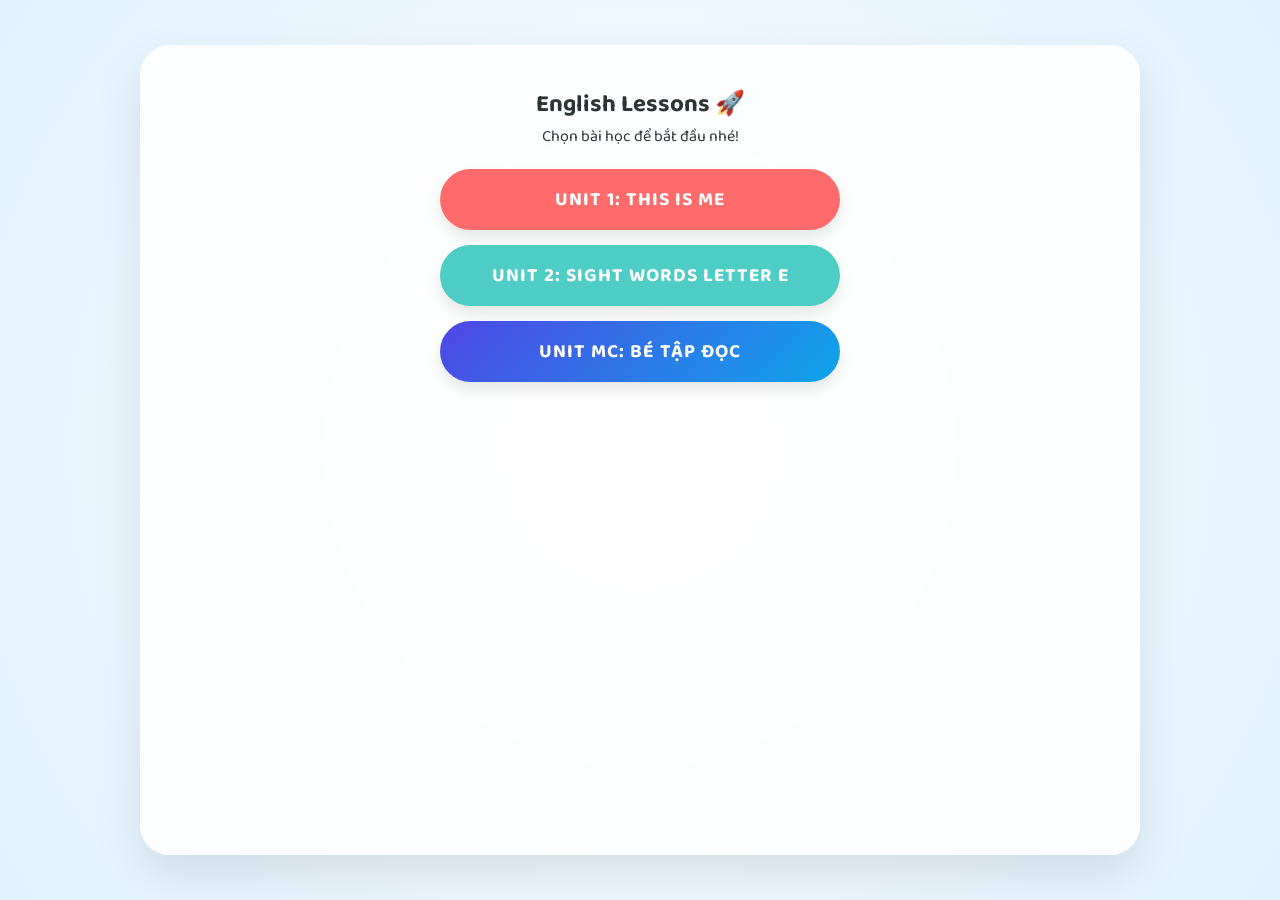
==== 04.English_lesson/index.html @ 68f5c8e9 "feat: initialize repository with 04.English_lesson application" ====
<!DOCTYPE html>
<html lang="en">
<head>
    <meta charset="UTF-8">
    <meta name="viewport" content="width=device-width, initial-scale=1.0">
    <title>English Lesson: This Is Me!</title>
    <!-- Kid friendly font -->
    <link href="https://fonts.googleapis.com/css2?family=Baloo+2:wght@400;600;800&display=swap" rel="stylesheet">
    <link rel="stylesheet" href="https://cdnjs.cloudflare.com/ajax/libs/font-awesome/6.4.0/css/all.min.css">
    <script src="https://cdn.tailwindcss.com"></script>
    <script>
        tailwind = {
            config: {
                corePlugins: {
                    preflight: false,
                }
            }
        }
    </script>
    <link rel="stylesheet" href="style.css">
    <script src="data.js"></script>
    <script src="pet-data.js"></script>
</head>
<body>
    <div id="app-container">
        
        <!-- PET SELECT VIEW (First time only) -->
        <section id="pet-select-view" class="view">
            <h1 class="bounce-in">Chọn Bạn Đồng Hành! 🐾</h1>
            <p>Hãy chọn một linh vật để cùng học nhé!</p>
            <div class="pet-select-grid">
                <div class="pet-select-card" onclick="app.previewPet('cat')">
                    <img src="assets/pets/cat_baby_idle.png" alt="Mèo" class="pet-select-img">
                    <h3>🐱 Mèo Mimi</h3>
                    <p>Dễ thương, hay nũng nịu</p>
                </div>
                <div class="pet-select-card" onclick="app.previewPet('dog')">
                    <img src="assets/pets/dog_baby_idle.png" alt="Cún" class="pet-select-img">
                    <h3>🐶 Cún Bobo</h3>
                    <p>Năng động, vui vẻ</p>
                </div>
                <div class="pet-select-card" onclick="app.previewPet('bunny')">
                    <img src="assets/pets/bunny_baby_idle.png" alt="Thỏ" class="pet-select-img">
                    <h3>🐰 Thỏ Bunny</h3>
                    <p>Thông minh, nhanh nhẹn</p>
                </div>
            </div>
            <!-- Name input (shown after selection) -->
            <div id="pet-name-form" class="pet-name-form hidden">
                <p>Đặt tên cho bé nào! 💕</p>
                <input type="text" id="pet-name-input" placeholder="Nhập tên..." maxlength="12" class="pet-name-input">
                <button class="btn primary" onclick="app.confirmPetAdoption()">Nhận Nuôi! 🎉</button>
            </div>
        </section>

        <!-- HOME VIEW (Unit Selection) -->
        <section id="home-view" class="view">
            <!-- Pet Status Bar -->
            <div id="pet-status-bar" class="pet-status-bar hidden" onclick="app.showView('pet-room-view')">
                <img id="home-pet-avatar" src="" alt="Pet" class="pet-avatar-small">
                <div class="pet-status-info">
                    <span id="home-pet-name" class="pet-name-label">Mimi</span>
                    <div class="xp-bar-mini">
                        <div id="home-xp-fill" class="xp-bar-fill" style="width: 0%"></div>
                    </div>
                </div>
                <span id="home-xp-text" class="xp-text">0 XP</span>
            </div>

            <h1 class="bounce-in">English Lessons 🚀</h1>
            <p>Chọn bài học để bắt đầu nhé!</p>
            <div class="unit-list">
                <button class="btn primary" onclick="app.selectUnit('unit1')">Unit 1: This is me</button>
                <button class="btn secondary" onclick="app.selectUnit('unit2')">Unit 2: Sight words letter E</button>
                <button class="btn accent" onclick="app.selectUnit('unit_mc')" style="background: linear-gradient(135deg, #4f46e5 0%, #0ea5e9 100%); color: white;">Unit MC: Bé Tập Đọc</button>
            </div>
        </section>

        <!-- PET ROOM VIEW -->
        <section id="pet-room-view" class="view">
            <button class="btn back-btn" onclick="app.showView('home-view')">⬅️ Về Trang Chủ</button>
            <h2>Phòng của <span id="pet-room-name">Mimi</span> 🏠</h2>
            
            <div class="pet-room-container">
                <!-- Pet Display Area -->
                <div class="pet-display-area">
                    <div id="pet-stage-label" class="pet-stage-label">🐣 Sơ sinh</div>
                    <div class="pet-image-wrapper">
                        <img id="pet-room-image" src="" alt="Pet" class="pet-room-img pet-anim-idle">
                        <div id="pet-particles" class="pet-particles"></div>
                    </div>
                    <div id="pet-mood-label" class="pet-mood-label">😊 Vui vẻ</div>
                </div>

                <!-- XP Bar -->
                <div class="pet-xp-section">
                    <div class="xp-bar-large">
                        <div id="pet-xp-fill" class="xp-bar-fill" style="width: 50%"></div>
                    </div>
                    <div class="xp-info-row">
                        <span id="pet-level-text">Level 2</span>
                        <span id="pet-xp-text">💰 0 XP</span>
                    </div>
                </div>

                <!-- Care Buttons -->
                <div class="care-buttons">
                    <button class="care-btn" onclick="app.doPetCare('feed')">
                        <span class="care-icon">🍎</span>
                        <span class="care-label">Cho ăn</span>
                        <span class="care-cost">-5 XP</span>
                    </button>
                    <button class="care-btn" onclick="app.doPetCare('bath')">
                        <span class="care-icon">🛁</span>
                        <span class="care-label">Tắm rửa</span>
                        <span class="care-cost">Miễn phí</span>
                    </button>
                    <button class="care-btn" onclick="app.doPetCare('brush')">
                        <span class="care-icon">🪥</span>
                        <span class="care-label">Đánh răng</span>
                        <span class="care-cost">Miễn phí</span>
                    </button>
                    <button class="care-btn" onclick="app.doPetCare('play')">
                        <span class="care-icon">🎾</span>
                        <span class="care-label">Chơi</span>
                        <span class="care-cost">Miễn phí</span>
                    </button>
                    <button class="care-btn" onclick="app.doPetCare('sleep')">
                        <span class="care-icon">😴</span>
                        <span class="care-label">Ru ngủ</span>
                        <span class="care-cost">Miễn phí</span>
                    </button>
                    <button class="care-btn" onclick="app.showView('pet-shop-view')">
                        <span class="care-icon">🛍️</span>
                        <span class="care-label">Shop</span>
                        <span class="care-cost">Mua đồ</span>
                    </button>
                </div>

                <!-- Pet switcher (if 2 pets) -->
                <div id="pet-switcher" class="pet-switcher hidden">
                    <button class="btn secondary" onclick="app.switchActivePet(0)" id="switch-pet-0">Pet 1</button>
                    <button class="btn secondary" onclick="app.switchActivePet(1)" id="switch-pet-1">Pet 2</button>
                </div>
                <div id="adopt-second-btn" class="hidden" style="margin-top:10px;">
                    <button class="btn accent" onclick="app.showView('pet-select-view')">🐾 Nhận thêm bạn mới!</button>
                </div>
            </div>
        </section>

        <!-- PET SHOP VIEW -->
        <section id="pet-shop-view" class="view">
            <button class="btn back-btn" onclick="app.showView('pet-room-view')">⬅️ Quay Lại</button>
            <h2>🛍️ Cửa Hàng Phụ Kiện</h2>
            <p id="shop-xp-display">💰 XP hiện có: <strong>0</strong></p>
            <div id="shop-items-grid" class="shop-grid">
                <!-- Generated by JS -->
            </div>
        </section>

        <!-- MENU VIEW (Game Selection) -->
        <section id="menu-view" class="view">
            <button class="btn back-btn" onclick="app.showView('home-view')">⬅️ Chọn bài khác</button>
            <h1 class="bounce-in" id="menu-title">Unit 1: This is me</h1>
            <p>Chọn phần học nha bé!</p>
            <div class="menu-buttons">
                <button class="btn primary btn-bounce" onclick="app.showView('video-view')">
                    <span class="icon">📺</span> Xem Video
                </button>
                <button class="btn secondary btn-bounce" onclick="app.showView('game1-view', 'emoji')">
                    <span class="icon">🎮</span> Lật Hình Giống Nhau
                </button>
                <button class="btn secondary btn-bounce" onclick="app.showView('game1-view', 'word')">
                    <span class="icon">🔠</span> Lật Chữ Giống Nhau
                </button>
                <button class="btn accent btn-bounce" onclick="app.showView('game2-view')">
                    <span class="icon">👂</span> Nghe & Chọn
                </button>
                <button class="btn primary btn-bounce" onclick="app.showView('game3-view')" style="background: linear-gradient(135deg, #a18cd1 0%, #fbc2eb 100%);">
                    <span class="icon">📖</span> Tập Đọc
                </button>
                <button class="btn accent btn-bounce" onclick="app.showView('game4-view')" style="background: linear-gradient(135deg, #11998e 0%, #38ef7d 100%);">
                    <span class="icon">✍️</span> Bé Tập Điền Từ
                </button>
            </div>
        </section>

        <!-- VIDEO VIEW -->
        <section id="video-view" class="view">
            <button class="btn back-btn" onclick="app.goBack()">⬅️ Quay Lại</button>
            <h2>Học Từ Vựng</h2>
            <div class="video-layout">
                <div class="video-left">
                    <div class="video-container">
                        <video id="lesson-video" controls playsinline webkit-playsinline>
                            <source src="REF/3663094155105559082.mp4" type="video/mp4">
                            Trình duyệt của bạn không hỗ trợ video.
                        </video>
                        <div id="video-caption" class="video-caption">Hãy bấm Play để xem video!</div>
                    </div>
                    <div class="video-controls-wrap">
                        <label for="video-speed">Tốc độ:</label>
                        <select id="video-speed" onchange="app.changeVideoSpeed(this.value)">
                            <option value="0.5">0.5x (Rất chậm)</option>
                            <option value="0.75">0.75x (Chậm)</option>
                            <option value="1" selected>1.0x (Bình thường)</option>
                            <option value="1.25">1.25x (Nhanh)</option>
                            <option value="1.5">1.5x (Rất nhanh)</option>
                        </select>
                    </div>
                </div>
                <div class="transcript-container" id="interactive-transcript">
                    <!-- Transcript generated by JS -->
                </div>
            </div>
        </section>

        <!-- GAME 1: MEMORY -->
        <section id="game1-view" class="view">
            <button class="btn back-btn" onclick="app.goBack()">⬅️ Quay Lại</button>
            <h2 id="memory-title">Lật Hình Giống Nhau</h2>
            <div class="score-board">Điểm: <span id="memory-score">0</span></div>
            <div id="memory-board" class="memory-board">
                <!-- Cards will be generated here -->
            </div>
            <button id="restart-memory-btn" class="btn primary hidden" onclick="app.startMemoryGame(app.currentMemoryMode)">Chơi Lại!</button>
        </section>

        <!-- GAME 2: LISTEN & CHOOSE -->
        <section id="game2-view" class="view">
            <button class="btn back-btn" onclick="app.goBack()">⬅️ Quay Lại</button>
            <h2>Nghe & Chọn Đúng</h2>
            <div class="score-board">Câu đúng: <span id="listen-score">0</span> / 6</div>
            
            <div class="listen-container">
                <button id="play-sound-btn" class="btn huge btn-bounce" onclick="app.playCurrentWord()">
                    🔊 Nghe
                </button>
                <p class="hint">Click loa để nghe và chọn từ bên dưới</p>
                <div id="options-board" class="options-board">
                    <!-- Options will be generated here -->
                </div>
                <button id="confirm-listen-btn" class="btn primary hidden" onclick="app.confirmListenAnswer()" style="margin-top: 15px;">Xác nhận</button>
            </div>
            <button id="restart-listen-btn" class="btn primary hidden" onclick="app.startListenGame()">Chơi Lại!</button>
        </section>

        <!-- GAME 3: READ ALONG -->
        <section id="game3-view" class="view">
            <button class="btn back-btn" onclick="app.goBack()">⬅️ Quay Lại</button>
            <h2>Cùng Tập Đọc Nhé!</h2>
            
            <div class="read-along-container">
                <div class="speed-controls">
                    <label><input type="radio" name="speed" value="0.5"> 🐢 Chậm</label>
                    <label><input type="radio" name="speed" value="0.8" checked> 🚶 Thường</label>
                    <label><input type="radio" name="speed" value="1.2"> 🐇 Nhanh</label>
                </div>
                
                <div id="read-card" class="read-card">
                    <!-- Text and image will be injected here -->
                </div>
                <div class="read-controls">
                    <button class="btn secondary" onclick="app.prevReadSentence()">⬅️ Câu Trước</button>
                    <button class="btn accent huge-read-btn btn-bounce" onclick="app.playReadSentence()">🔊 Nghe</button>
                    <button class="btn secondary" onclick="app.nextReadSentence()">Câu Tiếp ➡️</button>
                </div>
                <p class="read-progress" id="read-progress">1 / 5</p>
            </div>
        </section>

        <!-- GAME 4: FILL IN THE BLANKS -->
        <section id="game4-view" class="view">
            <button class="btn back-btn" onclick="app.goBack()">⬅️ Quay Lại</button>
            <h2>Bé Tập Điền Từ</h2>
            <div class="score-board">Câu đúng: <span id="fill-score">0</span> / <span id="fill-total">0</span></div>
            
            <div class="fill-container">
                <div id="fill-question-card" class="fill-question-card">
                    <!-- Sentence or word with blank will be injected here -->
                </div>
                <div id="fill-options-board" class="fill-options-board">
                    <!-- Option buttons will be injected here -->
                </div>
                <button id="confirm-fill-btn" class="btn primary hidden" onclick="app.confirmFillAnswer()" style="margin-top: 20px;">Xác nhận</button>
            </div>
            <button id="restart-fill-btn" class="btn primary hidden" onclick="app.startFillGame()">Chơi Lại!</button>
        </section>

        <!-- UNIT MC: BÉ TẬP ĐỌC -->
        <section id="unit-mc-view" class="view pb-12" style="background-color: #fffbeb;">
            <!-- Header -->
            <header class="bg-gradient-to-r from-indigo-600 to-sky-500 text-white shadow-md py-4 px-6 mb-6 rounded-2xl w-full flex justify-between items-center box-border">
                <div class="flex items-center gap-3">
                    <button onclick="app.showView('home-view')" class="text-white hover:text-amber-200 transition font-bold mr-2 text-xl bg-transparent border-0 cursor-pointer">⬅️ Về</button>
                    <div class="bg-white/20 p-2 rounded-2xl text-2xl shadow-inner hidden md:block">
                        🎨
                    </div>
                    <div class="text-left">
                        <h1 class="text-lg md:text-xl font-bold leading-tight m-0 text-white">Bé Tập Đọc Qua Hình Ảnh</h1>
                        <p class="text-[10px] text-sky-100 m-0">Hình ảnh minh họa • Dễ nhớ • Phát âm chuẩn</p>
                    </div>
                </div>

                <!-- Badge chế độ -->
                <div class="bg-white/10 backdrop-blur-md px-3 py-1.5 rounded-xl text-xs font-semibold text-white flex items-center gap-1.5 border border-white/20">
                    <i class="fa-solid fa-shapes text-amber-300"></i>
                    <span>Thẻ Từ Vựng</span>
                </div>
            </header>

            <!-- Container chính -->
            <div class="w-full max-w-3xl mx-auto px-4 text-left box-border">

                <!-- Mode Selector Tabs -->
                <div class="flex gap-3 mb-6 justify-center flex-wrap">
                    <button id="mc-btn-read" class="px-5 py-2.5 rounded-xl font-bold text-sm bg-indigo-600 text-white border-0 shadow-md cursor-pointer transition active:scale-95" onclick="app.switchMCMode('read')" style="background: linear-gradient(135deg, #4f46e5 0%, #0ea5e9 100%);">
                        📖 Tập Đọc Cụm Từ
                    </button>
                    <button id="mc-btn-read-sentence" class="px-5 py-2.5 rounded-xl font-bold text-sm bg-white text-slate-700 border border-slate-200 shadow-sm cursor-pointer transition hover:bg-slate-50 active:scale-95" onclick="app.switchMCMode('read_sentence')">
                        💬 Tập Đọc Cả Câu
                    </button>
                    <button id="mc-btn-listen" class="px-5 py-2.5 rounded-xl font-bold text-sm bg-white text-slate-700 border border-slate-200 shadow-sm cursor-pointer transition hover:bg-slate-50 active:scale-95" onclick="app.switchMCMode('listen')">
                        👂 Bé Tập Nghe
                    </button>
                    <button id="mc-btn-memory" class="px-5 py-2.5 rounded-xl font-bold text-sm bg-white text-slate-700 border border-slate-200 shadow-sm cursor-pointer transition hover:bg-slate-50 active:scale-95 animate-bounce" onclick="app.showView('game1-view', 'word')">
                        🔤 Lật Chữ Tìm Cặp
                    </button>
                </div>

                <!-- PANEL 1: BÉ TẬP ĐỌC -->
                <div id="mc-read-panel" class="w-full">
                    <!-- Bảng cài đặt Tốc độ & Giọng đọc -->
                    <div class="bg-white rounded-2xl shadow-sm border border-amber-200/80 p-4 mb-6">
                        <div class="grid grid-cols-1 md:grid-cols-2 gap-4 items-center">
                            
                            <!-- Thanh trượt tốc độ -->
                            <div>
                                <div class="flex justify-between items-center mb-1">
                                    <label for="mcSpeedRange" class="text-xs font-bold text-slate-600 flex items-center gap-1.5">
                                        <i class="fa-solid fa-gauge-simple-high text-sky-500"></i> Tốc độ đọc cho bé:
                                    </label>
                                    <span id="mcSpeedValue" class="text-xs font-bold text-sky-600 bg-sky-50 px-2 py-0.5 rounded-md">0.7x (Chậm)</span>
                                </div>
                                <input type="range" id="mcSpeedRange" min="0.4" max="1.2" step="0.1" value="0.7" oninput="app.updateMCSpeed(this.value)" class="w-full accent-sky-500 cursor-pointer">
                            </div>

                            <!-- Công tắc Tự Động Chuyển Cụm -->
                            <div class="flex items-center justify-between bg-slate-50 p-2.5 rounded-xl border border-slate-200">
                                <div class="flex items-center gap-2">
                                    <i class="fa-solid fa-forward-step text-indigo-500"></i>
                                    <span class="text-xs font-bold text-slate-700">Tự chuyển bài tiếp</span>
                                </div>
                                <label class="relative inline-flex items-center cursor-pointer">
                                    <input type="checkbox" id="mcAutoAdvanceToggle" class="sr-only peer" checked>
                                    <div class="w-9 h-5 bg-slate-300 peer-focus:outline-none rounded-full peer peer-checked:after:translate-x-full peer-checked:after:border-white after:content-[''] after:absolute after:top-[2px] after:left-[2px] after:bg-white after:border-slate-300 after:border after:rounded-full after:h-4 after:w-4 after:transition-all peer-checked:bg-indigo-600"></div>
                                </label>
                            </div>

                        </div>

                        <!-- Chọn giọng đọc & Tắt/Mở nghĩa tiếng Việt -->
                        <div class="mt-3 pt-3 border-t border-slate-100 flex flex-wrap justify-between items-center gap-3">
                            <div class="flex items-center gap-2 flex-1 min-w-[200px]">
                                <label for="mcVoiceSelect" class="text-xs font-bold text-slate-500 whitespace-nowrap">
                                    <i class="fa-solid fa-circle-user text-sky-500 mr-1"></i>Giọng đọc:
                                </label>
                                <select id="mcVoiceSelect" class="w-full bg-slate-50 border border-slate-200 text-slate-700 text-xs rounded-lg p-1.5 focus:ring-2 focus:ring-sky-500 focus:outline-none">
                                    <option value="">Đang tải giọng đọc...</option>
                                </select>
                            </div>

                            <!-- Toggle hiển thị tiếng Việt -->
                            <button onclick="app.toggleMCVietnameseSub()" id="mcSubToggleBtn" class="text-xs bg-slate-100 hover:bg-slate-200 text-slate-700 font-semibold px-3 py-1.5 rounded-lg border border-slate-200 transition flex items-center gap-1.5 cursor-pointer">
                                <i class="fa-solid fa-language text-indigo-500"></i>
                                <span id="mcSubToggleText">Ẩn tiếng Việt</span>
                            </button>
                        </div>
                    </div>

                    <!-- KHUNG TẬP ĐỌC HÌNH ẢNH CHÍNH -->
                    <div id="mcMainCard" class="bg-white rounded-3xl shadow-md border-2 border-slate-100 p-6 md:p-8 text-center relative overflow-hidden transition-all duration-300 box-border">
                        
                        <!-- Thanh tiến trình -->
                        <div class="w-full bg-slate-100 h-2.5 rounded-full mb-6 overflow-hidden">
                            <div id="mcProgressBar" class="bg-gradient-to-r from-sky-400 to-indigo-600 h-full transition-all duration-300" style="width: 0%;"></div>
                        </div>

                        <!-- Thẻ thông tin câu / cụm -->
                        <div class="flex justify-between items-center mb-4">
                            <span id="mcStepBadge" class="px-3.5 py-1 rounded-full text-xs font-bold bg-sky-100 text-sky-700 flex items-center gap-1.5">
                                <!-- Render badge -->
                            </span>
                            <span class="text-xs font-bold text-slate-400">
                                Bước <span id="mcCurrentStepNum" class="text-sky-600 text-sm">1</span>/<span id="mcTotalStepsNum">15</span>
                            </span>
                        </div>

                        <!-- Tiêu đề hướng dẫn -->
                        <div id="mcStepInstruction" class="text-xs font-bold text-slate-400 mb-3 uppercase tracking-wider">
                            <!-- Lời khuyên đọc -->
                        </div>

                        <!-- KHUNG THẺ TỪ VỰNG KÈM HÌNH ẢNH -->
                        <div id="mcTextDisplay" class="flex flex-wrap items-center justify-center gap-2.5 py-4 min-h-[180px]">
                            <!-- Các thẻ hình ảnh từ vựng sẽ render ở đây -->
                        </div>

                        <!-- Nút phát âm chính -->
                        <div class="mt-6 flex justify-center gap-3">
                            <button id="mcPlayBtn" onclick="app.playMCCurrentStep()" class="bg-gradient-to-r from-sky-500 to-indigo-600 hover:from-sky-600 hover:to-indigo-700 active:scale-95 text-white font-bold text-lg px-8 py-3.5 rounded-2xl shadow-lg shadow-sky-500/30 transition flex items-center gap-3 border-0 cursor-pointer">
                                <i class="fa-solid fa-volume-high text-xl"></i>
                                <span id="mcPlayBtnText">Nghe đọc cụm này</span>
                            </button>

                            <button id="mcStopBtn" onclick="app.stopMCSpeech()" class="hidden bg-slate-200 hover:bg-slate-300 text-slate-700 font-bold px-4 py-3.5 rounded-2xl transition border-0 cursor-pointer">
                                <i class="fa-solid fa-square"></i>
                            </button>
                        </div>

                    </div>

                    <!-- Nút điều hướng Qua / Lại -->
                    <div class="mt-5 flex items-center justify-between gap-3">
                        <button id="mcPrevBtn" onclick="app.changeMCStep(-1)" class="flex-1 bg-white hover:bg-slate-50 text-slate-700 font-bold py-3.5 px-4 rounded-2xl border border-slate-200 shadow-sm transition flex items-center justify-center gap-2 disabled:opacity-40 disabled:cursor-not-allowed cursor-pointer">
                            <i class="fa-solid fa-arrow-left"></i>
                            <span>Cụm trước</span>
                        </button>

                        <button id="mcNextBtn" onclick="app.changeMCStep(1)" class="flex-1 bg-emerald-500 hover:bg-emerald-600 text-white font-bold py-3.5 px-4 rounded-2xl shadow-md transition flex items-center justify-center gap-2 border-0 cursor-pointer">
                            <span>Cụm tiếp</span>
                            <i class="fa-solid fa-arrow-right"></i>
                        </button>
                    </div>
                </div>

                <!-- PANEL 2: BÉ TẬP NGHE FULL BÀI -->
                <div id="mc-listen-panel" class="hidden w-full">
                    <!-- Bảng cài đặt Tốc độ & Giọng đọc -->
                    <div class="bg-white rounded-2xl shadow-sm border border-amber-200/80 p-4 mb-6">
                        <div class="grid grid-cols-1 md:grid-cols-2 gap-4 items-center">
                            
                            <!-- Thanh trượt tốc độ -->
                            <div>
                                <label for="mcListenSpeedRange" class="block text-xs font-bold text-slate-400 mb-2 uppercase tracking-wider">Tốc độ nghe:</label>
                                <div class="flex items-center gap-3">
                                    <input type="range" id="mcListenSpeedRange" min="0.5" max="1.5" step="0.1" value="0.8" class="flex-1 h-2 bg-slate-100 rounded-lg appearance-none cursor-pointer accent-amber-500" oninput="app.updateMCListenSpeed(this.value)">
                                    <span id="mcListenSpeedValue" class="text-sm font-bold text-amber-600 min-w-[70px] text-right">0.8x (Chậm)</span>
                                </div>
                            </div>
                            
                            <!-- Chọn giọng đọc -->
                            <div>
                                <label for="mcListenVoiceSelect" class="block text-xs font-bold text-slate-400 mb-2 uppercase tracking-wider">Giọng đọc:</label>
                                <select id="mcListenVoiceSelect" class="w-full bg-slate-50 border border-slate-200 rounded-xl px-3 py-2 text-sm font-semibold text-slate-700 focus:outline-none focus:border-amber-500 transition cursor-pointer">
                                    <!-- Options generated by JS -->
                                </select>
                            </div>
                        </div>

                        <!-- Lặp lại & Cấp độ tự động -->
                        <div class="mt-4 pt-4 border-t border-slate-100 flex items-center justify-between flex-wrap gap-4 select-none">
                            <div class="flex items-center gap-4 flex-wrap">
                                <label class="flex items-center gap-2 text-xs font-bold text-slate-500 cursor-pointer">
                                    <input type="checkbox" id="mcListenLoopToggle" class="w-4 h-4 text-amber-500 rounded border-slate-300 focus:ring-amber-500 cursor-pointer" onchange="app.toggleMCListenLoop(this.checked)">
                                    <span>🔁 Tự Động Lặp Lại</span>
                                </label>
                                <label class="flex items-center gap-2 text-xs font-bold text-slate-500 cursor-pointer">
                                    <input type="checkbox" id="mcListenAutoSpeedToggle" class="w-4 h-4 text-amber-500 rounded border-slate-300 focus:ring-amber-500 cursor-pointer" onchange="app.toggleMCListenAutoSpeed(this.checked)">
                                    <span>⚡ Đọc 2 Cấp Độ (Chậm ➡️ Thường)</span>
                                </label>
                            </div>
                            <div id="mcListenStatus" class="text-sm font-semibold text-slate-600">
                                <span class="text-slate-400">Chưa phát</span>
                            </div>
                        </div>

                        <!-- Các nút điều khiển nghe -->
                        <div class="mt-4 pt-4 border-t border-slate-100 flex justify-center gap-3">
                            <button id="mcListenPlayBtn" onclick="app.playMCListening()" class="bg-gradient-to-r from-amber-500 to-orange-500 hover:from-amber-600 hover:to-orange-600 active:scale-95 text-white font-bold text-lg px-8 py-3.5 rounded-2xl shadow-lg shadow-amber-500/30 transition flex items-center gap-3 border-0 cursor-pointer">
                                <i class="fa-solid fa-play text-xl"></i>
                                <span>Nghe Toàn Bộ Bài</span>
                            </button>
                            <button id="mcListenStopBtn" onclick="app.stopMCListening()" class="hidden bg-slate-200 hover:bg-slate-300 text-slate-700 font-bold px-6 py-3.5 rounded-2xl transition border-0 cursor-pointer flex items-center gap-2">
                                <i class="fa-solid fa-square"></i>
                                <span>Dừng</span>
                            </button>
                        </div>
                    </div>

                    <!-- Khung Transcript hiển thị hội thoại/bài viết -->
                    <div class="bg-white rounded-3xl shadow-md border border-slate-100 p-6 md:p-8 text-center relative overflow-hidden box-border">
                        <div class="text-xs font-bold text-slate-400 mb-4 uppercase tracking-wider">
                            Bấm nút để nghe toàn bộ, hoặc chọn từng câu để nghe riêng lẻ:
                        </div>
                        
                        <div id="mcListenTranscriptDisplay" class="flex flex-col gap-3 max-h-[400px] overflow-y-auto pr-2">
                            <!-- Generated by JS -->
                        </div>
                    </div>
                </div>


            </div>

            <!-- Banner từ vừa đọc -->
            <div id="mcActiveWordBanner" class="fixed bottom-4 left-1/2 -translate-x-1/2 bg-slate-900/90 backdrop-blur-md text-white px-5 py-2.5 rounded-2xl shadow-xl flex items-center gap-3 opacity-0 transition-opacity duration-200 pointer-events-none z-50">
                <span id="mcActiveWordIcon" class="text-xl"></span>
                <div class="text-left">
                    <div class="text-[10px] text-slate-400 uppercase tracking-wider">Từ đang đọc:</div>
                    <div class="text-base font-bold text-amber-300" id="mcActiveWordText"></div>
                </div>
            </div>

        <!-- XP POPUP -->
        <div id="xp-popup" class="xp-popup hidden">
            <span id="xp-popup-text">+20 XP! 🎉</span>
        </div>

    </div>

    <!-- Confetti Library -->
    <script src="https://cdn.jsdelivr.net/npm/canvas-confetti@1.6.0/dist/confetti.browser.min.js"></script>
    <script src="script.js"></script>
</body>
</html>
---- 04.English_lesson/style.css ----
:root {
    --bg-color: #f0f8ff;
    --primary-color: #ff6b6b;
    --secondary-color: #4ecdc4;
    --accent-color: #ff9f43;
    --text-color: #2d3436;
    --card-bg: #ffffff;
    --font-family: 'Baloo 2', cursive;
}

* {
    box-sizing: border-box;
    margin: 0;
    padding: 0;
}

body {
    font-family: var(--font-family);
    background-color: var(--bg-color);
    color: var(--text-color);
    display: flex;
    justify-content: center;
    align-items: center;
    min-height: 100vh;
    background-image: radial-gradient(circle at center, #ffffff 0%, #e0f2fe 100%);
    overflow-x: hidden;
}

#app-container {
    width: 95%;
    max-width: 1000px;
    height: 90vh;
    min-height: 600px;
    background: rgba(255, 255, 255, 0.85);
    backdrop-filter: blur(10px);
    border-radius: 30px;
    box-shadow: 0 20px 50px rgba(0,0,0,0.1);
    position: relative;
    overflow-y: auto;
    overflow-x: hidden;
    padding: 20px;
}

.view {
    display: none;
    flex-direction: column;
    align-items: center;
    min-height: 100%;
    height: auto;
    padding: 20px;
    animation: fadeIn 0.4s ease;
    text-align: center;
}

.view.active {
    display: flex;
}

@keyframes fadeIn {
    from { opacity: 0; transform: translateY(10px); }
    to { opacity: 1; transform: translateY(0); }
}

h1.title {
    font-size: 3rem;
    color: var(--primary-color);
    margin-bottom: 10px;
    text-shadow: 2px 2px 0px rgba(0,0,0,0.1);
}

.subtitle {
    font-size: 1.5rem;
    color: #636e72;
    margin-bottom: 30px;
}

.unit-list {
    display: flex;
    flex-direction: column;
    gap: 15px;
    width: 100%;
    max-width: 400px;
    margin: 20px auto;
}

.menu-buttons {
    display: flex;
    flex-direction: column;
    gap: 15px;
    width: 100%;
    max-width: 400px;
}

h2 {
    font-size: 2.5rem;
    color: var(--secondary-color);
    margin-bottom: 20px;
}

/* Buttons */
.btn {
    font-family: var(--font-family);
    font-size: 1.2rem;
    font-weight: 700;
    padding: 15px 30px;
    border: none;
    border-radius: 50px;
    cursor: pointer;
    transition: all 0.2s ease;
    display: inline-flex;
    align-items: center;
    justify-content: center;
    gap: 10px;
    text-transform: uppercase;
    letter-spacing: 1px;
    color: white;
    box-shadow: 0 8px 15px rgba(0,0,0,0.1);
}

.btn:active {
    transform: translateY(4px);
    box-shadow: 0 4px 10px rgba(0,0,0,0.1);
}

.btn.primary { background: linear-gradient(135deg, #ff9a9e 0%, #fecfef 99%, #fecfef 100%); background: var(--primary-color); }
.btn.secondary { background: var(--secondary-color); }
.btn.accent { background: var(--accent-color); }

.menu-buttons {
    display: flex;
    flex-direction: column;
    gap: 20px;
    width: 100%;
    max-width: 300px;
}

.btn-bounce:hover {
    animation: bounce 0.5s;
}

@keyframes bounce {
    0%, 100% { transform: translateY(0); }
    50% { transform: translateY(-10px); }
}

.back-btn {
    align-self: flex-start;
    background: #b2bec3;
    padding: 10px 20px;
    font-size: 1rem;
    margin-bottom: 10px;
}

/* Video Layout */
.video-layout {
    display: flex;
    flex-direction: column;
    gap: 15px;
    width: 100%;
}

.video-left {
    display: flex;
    flex-direction: column;
    align-items: center;
    width: 100%;
}

.video-container {
    width: 100%;
    max-width: 600px;
    border-radius: 20px;
    overflow: hidden;
    box-shadow: 0 10px 30px rgba(0,0,0,0.15);
    background: #000;
}

video {
    width: 100%;
    display: block;
}

.video-caption {
    background: rgba(45, 52, 54, 0.95);
    color: #fff;
    text-align: center;
    padding: 12px 15px;
    font-size: 1.2rem;
    font-weight: 600;
    min-height: 55px;
    display: flex;
    align-items: center;
    justify-content: center;
    margin-top: -1px; /* To prevent gap with video */
}

.video-controls-wrap {
    margin-top: 10px;
    background: white;
    padding: 8px 15px;
    border-radius: 20px;
    box-shadow: 0 4px 10px rgba(0,0,0,0.05);
    display: flex;
    align-items: center;
    gap: 10px;
}

.video-controls-wrap select {
    padding: 5px 10px;
    border-radius: 10px;
    border: 1px solid #ccc;
    font-size: 1rem;
    font-family: var(--font-family);
}

.transcript-container {
    margin-top: 10px;
    width: 100%;
    max-width: 100%;
    height: 200px;
    overflow-y: auto;
    background: white;
    border-radius: 20px;
    padding: 10px;
    box-shadow: 0 5px 15px rgba(0,0,0,0.05);
    display: flex;
    flex-direction: column;
    gap: 4px;
    text-align: left;
}

.transcript-line {
    padding: 6px 12px;
    border-radius: 8px;
    cursor: pointer;
    transition: all 0.2s;
    font-size: 1.1rem;
    line-height: 1.3;
    border-left: 4px solid transparent;
}

.transcript-line:hover {
    background: #f0f8ff;
}

.transcript-line.active {
    background: #e0f2fe;
    border-left-color: var(--secondary-color);
    font-weight: 700;
}

/* Common Game Styles */
.score-board {
    font-size: 1.5rem;
    font-weight: 800;
    background: #fff;
    padding: 10px 25px;
    border-radius: 30px;
    box-shadow: 0 4px 15px rgba(0,0,0,0.05);
    margin-bottom: 20px;
    color: var(--primary-color);
}

.hidden {
    display: none !important;
}

/* Memory Game */
.memory-board {
    display: grid;
    grid-template-columns: repeat(4, 1fr);
    gap: 15px;
    width: 100%;
    max-width: 500px;
    margin-bottom: 20px;
}

.memory-card {
    aspect-ratio: 1;
    perspective: 1000px;
    cursor: pointer;
}

.card-inner {
    width: 100%;
    height: 100%;
    position: relative;
    transition: transform 0.6s cubic-bezier(0.4, 0.2, 0.2, 1);
    transform-style: preserve-3d;
}

.memory-card.flipped .card-inner,
.memory-card.matched .card-inner {
    transform: rotateY(180deg);
}

.card-front, .card-back {
    position: absolute;
    width: 100%;
    height: 100%;
    backface-visibility: hidden;
    border-radius: 15px;
    display: flex;
    justify-content: center;
    align-items: center;
    font-size: 3rem;
    box-shadow: 0 4px 10px rgba(0,0,0,0.1);
}

.card-front {
    background: var(--secondary-color);
    background-image: repeating-linear-gradient(45deg, transparent, transparent 10px, rgba(255,255,255,0.1) 10px, rgba(255,255,255,0.1) 20px);
    color: white;
}

.card-front::after {
    content: '?';
    font-size: 2.5rem;
    font-weight: 800;
}

.card-back {
    background: white;
    transform: rotateY(180deg);
}

.memory-card.matched .card-back {
    background: #d4edda;
    border: 3px solid #28a745;
}

/* Listen Game */
.listen-container {
    display: flex;
    flex-direction: column;
    align-items: center;
    width: 100%;
}

.btn.huge {
    font-size: 2rem;
    padding: 20px 50px;
    border-radius: 60px;
    margin-bottom: 10px;
}

.hint {
    color: #636e72;
    margin-bottom: 30px;
}

.options-board {
    display: grid;
    grid-template-columns: repeat(2, 1fr);
    gap: 20px;
    width: 100%;
    max-width: 500px;
}

.option-card {
    background: white;
    border-radius: 20px;
    padding: 20px;
    font-size: 2rem;
    font-weight: bold;
    color: var(--text-color);
    cursor: pointer;
    box-shadow: 0 5px 15px rgba(0,0,0,0.05);
    transition: all 0.2s;
    border: 4px solid transparent;
    display: flex;
    flex-direction: column;
    align-items: center;
    gap: 10px;
}

.option-card:hover {
    transform: translateY(-5px);
    box-shadow: 0 10px 25px rgba(0,0,0,0.1);
    border-color: var(--secondary-color);
}

.option-card.selected {
    background: #e0f2fe;
    border-color: var(--secondary-color);
    transform: scale(1.05);
}

.option-card.correct {
    border-color: #28a745;
    background: #d4edda;
    animation: pop 0.4s;
}

.option-card.wrong {
    border-color: #dc3545;
    background: #f8d7da;
    animation: shake 0.4s;
}

@keyframes pop {
    0% { transform: scale(1); }
    50% { transform: scale(1.1); }
    100% { transform: scale(1); }
}

@keyframes shake {
    0%, 100% { transform: translateX(0); }
    25% { transform: translateX(-10px); }
    75% { transform: translateX(10px); }
}

/* Read Along Game */
.read-along-container {
    display: flex;
    flex-direction: column;
    align-items: center;
    width: 100%;
    max-width: 600px;
}

.speed-controls {
    display: flex;
    gap: 15px;
    margin-bottom: 15px;
    background: white;
    padding: 10px 20px;
    border-radius: 30px;
    box-shadow: 0 4px 10px rgba(0,0,0,0.05);
}

.speed-controls label {
    cursor: pointer;
    font-weight: 600;
    color: #2d3436;
}

.read-card {
    background: white;
    border-radius: 25px;
    padding: 40px;
    width: 100%;
    min-height: 200px;
    display: flex;
    flex-direction: column;
    justify-content: center;
    align-items: center;
    box-shadow: 0 10px 30px rgba(0,0,0,0.1);
    margin-bottom: 30px;
    text-align: center;
    transition: all 0.3s ease;
}

.read-card .sentence-text {
    font-size: 2.5rem;
    font-weight: 800;
    color: var(--primary-color);
    margin-top: 15px;
    line-height: 1.4;
}

.read-card .sentence-emoji {
    font-size: 5rem;
}

.word-span {
    cursor: pointer;
    display: inline-block;
    padding: 0 5px;
    border-radius: 8px;
    transition: background 0.2s, transform 0.1s;
}

.word-span:hover {
    color: var(--primary-color);
    transform: scale(1.1);
}

.word-highlight {
    background-color: #ffeaa7;
    color: #d35400;
    border-radius: 8px;
    padding: 2px 5px;
    transition: all 0.1s ease;
    box-shadow: 0 4px 8px rgba(0,0,0,0.1);
}

.read-controls {
    display: flex;
    align-items: center;
    gap: 15px;
    margin-bottom: 20px;
}

.huge-read-btn {
    font-size: 1.5rem;
    padding: 15px 40px;
    border-radius: 50px;
}

.read-progress {
    font-size: 1.2rem;
    color: #636e72;
    font-weight: 600;
}

/* Responsive adjustments */
@media (min-width: 769px) {
    .video-layout {
        flex-direction: row;
        align-items: stretch;
    }
    
    .video-left {
        flex: 1.2;
    }

    .transcript-container {
        flex: 1;
        height: auto;
        min-height: 300px;
        max-height: 450px;
        margin-top: 0;
    }
}

@media (max-width: 768px) {
    #app-container {
        width: 100%;
        height: 100vh;
        min-height: 100vh;
        border-radius: 0;
        padding: 15px;
    }
    
    h1.title { font-size: 2.2rem; margin-top: 1rem; }
    .subtitle { font-size: 1.2rem; margin-bottom: 2rem; }
    h2 { font-size: 1.8rem; margin-bottom: 15px; }
    
    .btn { padding: 12px 20px; font-size: 1rem; }
    .btn.huge { font-size: 1.5rem; padding: 15px 30px; }
    
    .score-board { font-size: 1.2rem; padding: 8px 20px; }

    .memory-board { gap: 10px; max-width: 100%; }
    .card-front, .card-back { font-size: 2rem; }
    .card-front::after { font-size: 1.8rem; }
    
    .options-board { gap: 15px; }
    .option-card { font-size: 1.5rem; padding: 15px; }

    .read-card { padding: 25px; min-height: 150px; }
    .read-card .sentence-text { font-size: 2rem; }
    .read-card .sentence-emoji { font-size: 4rem; }
    .read-controls { flex-wrap: wrap; justify-content: center; gap: 10px; }
    .huge-read-btn { padding: 12px 30px; font-size: 1.2rem; }
}

@media (max-width: 480px) {
    h1.title { font-size: 1.8rem; }
    .subtitle { font-size: 1rem; }
    h2 { font-size: 1.5rem; }
    
    .menu-buttons { gap: 15px; }
    .btn { font-size: 0.9rem; padding: 10px 15px; }
    
    .memory-board { gap: 8px; }
    .card-front, .card-back { font-size: 1.5rem; }
    
    .option-card { font-size: 1.2rem; padding: 10px; }

    .read-card .sentence-text { font-size: 1.5rem; }
    .read-card .sentence-emoji { font-size: 3rem; }
    .read-controls .btn { padding: 10px 15px; font-size: 0.9rem; }
}

/* ================================================
   PET SYSTEM STYLES
   ================================================ */

/* --- Pet Select View --- */
.pet-select-grid {
    display: grid;
    grid-template-columns: repeat(3, 1fr);
    gap: 20px;
    width: 100%;
    max-width: 600px;
    margin: 20px auto;
}

.pet-select-card {
    background: white;
    border-radius: 25px;
    padding: 25px 15px;
    cursor: pointer;
    box-shadow: 0 8px 25px rgba(0,0,0,0.08);
    transition: all 0.3s ease;
    border: 4px solid transparent;
    text-align: center;
}

.pet-select-card:hover {
    transform: translateY(-8px);
    box-shadow: 0 15px 40px rgba(0,0,0,0.15);
    border-color: var(--accent-color);
}

.pet-select-card.selected {
    border-color: var(--primary-color);
    background: #fff5f5;
    transform: scale(1.05);
}

.pet-select-img {
    width: 120px;
    height: 120px;
    object-fit: contain;
    animation: pet-idle-float 2s ease-in-out infinite;
}

.pet-name-form {
    margin-top: 20px;
    display: flex;
    flex-direction: column;
    align-items: center;
    gap: 15px;
    animation: fadeIn 0.4s ease;
}

.pet-name-input {
    font-family: var(--font-family);
    font-size: 1.5rem;
    font-weight: 700;
    text-align: center;
    padding: 12px 25px;
    border: 3px solid var(--secondary-color);
    border-radius: 20px;
    outline: none;
    width: 250px;
    transition: border-color 0.3s;
}

.pet-name-input:focus {
    border-color: var(--primary-color);
}

/* --- Pet Status Bar (Home) --- */
.pet-status-bar {
    display: flex;
    align-items: center;
    gap: 12px;
    background: white;
    padding: 10px 18px;
    border-radius: 50px;
    box-shadow: 0 4px 15px rgba(0,0,0,0.08);
    cursor: pointer;
    transition: all 0.2s;
    margin-bottom: 15px;
    width: fit-content;
    align-self: center;
}

.pet-status-bar:hover {
    transform: scale(1.03);
    box-shadow: 0 6px 20px rgba(0,0,0,0.12);
}

.pet-avatar-small {
    width: 40px;
    height: 40px;
    object-fit: contain;
    animation: pet-idle-float 2s ease-in-out infinite;
}

.pet-status-info {
    display: flex;
    flex-direction: column;
    gap: 3px;
}

.pet-name-label {
    font-weight: 700;
    font-size: 0.9rem;
    color: var(--text-color);
}

.xp-bar-mini {
    width: 80px;
    height: 6px;
    background: #e0e0e0;
    border-radius: 10px;
    overflow: hidden;
}

.xp-bar-fill {
    height: 100%;
    background: linear-gradient(90deg, #ff9a9e, #fad0c4, #fbc2eb);
    border-radius: 10px;
    transition: width 0.5s ease;
}

.xp-text {
    font-size: 0.85rem;
    font-weight: 700;
    color: var(--accent-color);
}

/* --- Pet Room --- */
.pet-room-container {
    display: flex;
    flex-direction: column;
    align-items: center;
    width: 100%;
    max-width: 500px;
}

.pet-display-area {
    display: flex;
    flex-direction: column;
    align-items: center;
    margin-bottom: 15px;
}

.pet-stage-label {
    font-size: 1rem;
    font-weight: 700;
    color: var(--secondary-color);
    margin-bottom: 5px;
}

.pet-image-wrapper {
    position: relative;
    width: 200px;
    height: 200px;
    display: flex;
    align-items: center;
    justify-content: center;
}

.pet-room-img {
    width: 180px;
    height: 180px;
    object-fit: contain;
    transition: all 0.5s ease;
}

.pet-mood-label {
    font-size: 1.1rem;
    font-weight: 700;
    margin-top: 5px;
}

/* Pet Animations */
.pet-anim-idle {
    animation: pet-idle-float 2.5s ease-in-out infinite;
}

.pet-anim-happy {
    animation: pet-happy-bounce 0.6s ease-in-out infinite;
}

.pet-anim-sad {
    animation: pet-sad-shiver 0.8s ease-in-out infinite;
    filter: saturate(0.7);
}

.pet-anim-sleep {
    animation: pet-sleep-breathe 3s ease-in-out infinite;
}

.pet-anim-feed {
    animation: pet-feed-chomp 0.3s ease-in-out 4;
}

.pet-anim-bath {
    animation: pet-bath-shake 0.4s ease-in-out 3;
}

.pet-anim-play {
    animation: pet-play-jump 0.5s ease-in-out 3;
}

@keyframes pet-idle-float {
    0%, 100% { transform: translateY(0); }
    50% { transform: translateY(-8px); }
}

@keyframes pet-happy-bounce {
    0%, 100% { transform: translateY(0) rotate(0deg); }
    25% { transform: translateY(-15px) rotate(-5deg); }
    75% { transform: translateY(-15px) rotate(5deg); }
}

@keyframes pet-sad-shiver {
    0%, 100% { transform: translateX(0); }
    25% { transform: translateX(-3px); }
    75% { transform: translateX(3px); }
}

@keyframes pet-sleep-breathe {
    0%, 100% { transform: scale(1) rotate(-5deg); }
    50% { transform: scale(1.05) rotate(-5deg); }
}

@keyframes pet-feed-chomp {
    0%, 100% { transform: scale(1); }
    50% { transform: scale(1.1); }
}

@keyframes pet-bath-shake {
    0%, 100% { transform: rotate(0deg); }
    25% { transform: rotate(-10deg); }
    75% { transform: rotate(10deg); }
}

@keyframes pet-play-jump {
    0%, 100% { transform: translateY(0); }
    50% { transform: translateY(-25px) rotate(10deg); }
}

/* Pet Particles */
.pet-particles {
    position: absolute;
    top: 0;
    left: 0;
    width: 100%;
    height: 100%;
    pointer-events: none;
    overflow: hidden;
}

.particle {
    position: absolute;
    font-size: 1.5rem;
    animation: particle-float 1.5s ease-out forwards;
    pointer-events: none;
}

@keyframes particle-float {
    0% { opacity: 1; transform: translateY(0) scale(1); }
    100% { opacity: 0; transform: translateY(-60px) scale(0.5); }
}

/* XP Bar */
.pet-xp-section {
    width: 100%;
    margin-bottom: 20px;
}

.xp-bar-large {
    width: 100%;
    height: 14px;
    background: #e8e8e8;
    border-radius: 20px;
    overflow: hidden;
    box-shadow: inset 0 2px 4px rgba(0,0,0,0.1);
}

.xp-info-row {
    display: flex;
    justify-content: space-between;
    margin-top: 5px;
    font-size: 0.95rem;
    font-weight: 700;
    color: #636e72;
}

/* Care Buttons */
.care-buttons {
    display: grid;
    grid-template-columns: repeat(3, 1fr);
    gap: 12px;
    width: 100%;
    margin-bottom: 15px;
}

.care-btn {
    background: white;
    border: 3px solid #f0f0f0;
    border-radius: 20px;
    padding: 15px 8px;
    cursor: pointer;
    transition: all 0.2s;
    display: flex;
    flex-direction: column;
    align-items: center;
    gap: 4px;
    font-family: var(--font-family);
}

.care-btn:hover {
    border-color: var(--secondary-color);
    transform: translateY(-3px);
    box-shadow: 0 6px 15px rgba(0,0,0,0.1);
}

.care-btn:active {
    transform: translateY(1px);
}

.care-icon {
    font-size: 2rem;
}

.care-label {
    font-size: 0.85rem;
    font-weight: 700;
    color: var(--text-color);
}

.care-cost {
    font-size: 0.75rem;
    color: #b2bec3;
    font-weight: 600;
}

/* Pet Switcher */
.pet-switcher {
    display: flex;
    gap: 10px;
    margin-top: 10px;
}

/* --- Shop --- */
.shop-grid {
    display: grid;
    grid-template-columns: repeat(2, 1fr);
    gap: 15px;
    width: 100%;
    max-width: 400px;
    margin-top: 15px;
}

.shop-item {
    background: white;
    border-radius: 20px;
    padding: 20px;
    text-align: center;
    box-shadow: 0 5px 15px rgba(0,0,0,0.06);
    border: 3px solid transparent;
    transition: all 0.2s;
}

.shop-item:hover {
    border-color: var(--accent-color);
    transform: translateY(-3px);
}

.shop-item.owned {
    border-color: #28a745;
    background: #f0fff4;
}

.shop-item .item-emoji {
    font-size: 2.5rem;
}

.shop-item .item-name {
    font-weight: 700;
    margin: 5px 0;
}

.shop-item .item-price {
    color: var(--accent-color);
    font-weight: 700;
}

.shop-item .btn {
    margin-top: 8px;
    padding: 8px 20px;
    font-size: 0.85rem;
}

/* XP Popup */
.xp-popup {
    position: fixed;
    top: 20%;
    left: 50%;
    transform: translateX(-50%);
    background: linear-gradient(135deg, #ff9a9e, #fbc2eb);
    color: white;
    padding: 15px 35px;
    border-radius: 50px;
    font-size: 1.5rem;
    font-weight: 800;
    font-family: var(--font-family);
    box-shadow: 0 10px 30px rgba(255,154,158,0.4);
    z-index: 1000;
    animation: xp-pop 0.6s ease;
    pointer-events: none;
}

@keyframes xp-pop {
    0% { transform: translateX(-50%) scale(0.5) translateY(20px); opacity: 0; }
    50% { transform: translateX(-50%) scale(1.2) translateY(-10px); opacity: 1; }
    100% { transform: translateX(-50%) scale(1) translateY(0); opacity: 1; }
}

/* --- Pet Responsive --- */
@media (max-width: 768px) {
    .pet-select-grid {
        grid-template-columns: repeat(3, 1fr);
        gap: 10px;
    }
    .pet-select-img { width: 80px; height: 80px; }
    .pet-select-card { padding: 15px 10px; }
    .pet-select-card h3 { font-size: 0.95rem; }
    .pet-select-card p { font-size: 0.8rem; }

    .pet-room-img { width: 140px; height: 140px; }
    .pet-image-wrapper { width: 160px; height: 160px; }

    .care-buttons { grid-template-columns: repeat(3, 1fr); gap: 8px; }
    .care-icon { font-size: 1.5rem; }
    .care-label { font-size: 0.75rem; }
    .care-cost { font-size: 0.65rem; }
}

@media (max-width: 480px) {
    .pet-select-grid { gap: 8px; }
    .pet-select-img { width: 65px; height: 65px; }
    .pet-room-img { width: 120px; height: 120px; }
    .pet-image-wrapper { width: 140px; height: 140px; }
    .care-buttons { grid-template-columns: repeat(3, 1fr); gap: 6px; }
    .care-btn { padding: 10px 5px; }
}

/* Fill in the Blanks Game */
.fill-container {
    display: flex;
    flex-direction: column;
    align-items: center;
    width: 100%;
    max-width: 600px;
}

.fill-question-card {
    background: white;
    border-radius: 25px;
    padding: 40px;
    width: 100%;
    min-height: 180px;
    display: flex;
    flex-direction: column;
    justify-content: center;
    align-items: center;
    box-shadow: 0 10px 30px rgba(0,0,0,0.1);
    margin-bottom: 30px;
    text-align: center;
}

.fill-question-card .question-text {
    font-size: 2.5rem;
    font-weight: 800;
    color: var(--primary-color);
    margin-top: 15px;
    line-height: 1.4;
    letter-spacing: 1px;
}

.fill-question-card .question-emoji {
    font-size: 5rem;
}

.fill-options-board {
    display: grid;
    grid-template-columns: repeat(2, 1fr);
    gap: 20px;
    width: 100%;
    max-width: 500px;
}

.fill-option-card {
    background: white;
    border-radius: 20px;
    padding: 20px;
    font-size: 2rem;
    font-weight: bold;
    color: var(--text-color);
    cursor: pointer;
    box-shadow: 0 5px 15px rgba(0,0,0,0.05);
    transition: all 0.2s;
    border: 4px solid transparent;
    display: flex;
    justify-content: center;
    align-items: center;
    min-height: 80px;
}

.fill-option-card:hover {
    transform: translateY(-5px);
    box-shadow: 0 10px 25px rgba(0,0,0,0.1);
    border-color: var(--secondary-color);
}

.fill-option-card.selected {
    background: #e0f2fe;
    border-color: var(--secondary-color);
    transform: scale(1.05);
}

.fill-option-card.correct {
    border-color: #28a745;
    background: #d4edda;
    animation: pop 0.4s;
}

.fill-option-card.wrong {
    border-color: #dc3545;
    background: #f8d7da;
    animation: shake 0.4s;
}

/* Unit MC: Bé Tập Đọc Styles */
.word-card {
  display: inline-flex;
  flex-direction: column;
  align-items: center;
  justify-content: center;
  background: #ffffff;
  border: 2px solid #e2e8f0;
  border-radius: 16px;
  padding: 8px 12px;
  margin: 4px;
  cursor: pointer;
  transition: all 0.2s cubic-bezier(0.34, 1.56, 0.64, 1);
  box-shadow: 0 3px 6px rgba(0,0,0,0.04);
  user-select: none;
  min-width: 70px;
}

.word-card:hover {
  transform: translateY(-4px) scale(1.05);
  border-color: #3b82f6;
  box-shadow: 0 8px 15px rgba(59, 130, 246, 0.15);
  background-color: #f0f9ff;
}

.word-card.speaking {
  background-color: #3b82f6 !important;
  border-color: #1d4ed8 !important;
  color: #ffffff !important;
  transform: scale(1.15) translateY(-6px);
  box-shadow: 0 10px 20px rgba(59, 130, 246, 0.35);
  z-index: 10;
}

.word-card.speaking .word-text {
  color: #ffffff !important;
  font-weight: 800;
}

.word-card.speaking .word-sub {
  color: #dbeafe !important;
}

.word-card:hover .word-icon {
  transform: scale(1.2) rotate(5deg);
}

.word-icon {
  transition: transform 0.2s ease;
}

@keyframes goldGlow {
  0%, 100% { border-color: #f59e0b; box-shadow: 0 4px 15px rgba(245, 158, 11, 0.2); }
  50% { border-color: #fbbf24; box-shadow: 0 6px 20px rgba(245, 158, 11, 0.4); }
}
.sentence-mode-card {
  animation: goldGlow 2.5s infinite;
}

/* Phonics Spelling Game Styles */
.spell-sentence-container {
    display: flex;
    flex-wrap: wrap;
    justify-content: center;
    gap: 15px;
    padding: 20px;
    min-height: 150px;
}

.spell-word-card {
    display: inline-flex;
    align-items: center;
    background: #ffffff;
    border: 2px solid #e2e8f0;
    border-radius: 16px;
    padding: 10px 16px;
    cursor: pointer;
    transition: all 0.2s;
    box-shadow: 0 4px 6px rgba(0,0,0,0.02);
    user-select: none;
}

.spell-word-card:hover {
    transform: translateY(-3px);
    border-color: #ec4899;
    background-color: #fdf2f8;
}

.spell-word-card.active-word {
    background-color: #fce7f3 !important;
    border-color: #ec4899 !important;
    transform: scale(1.05);
    box-shadow: 0 8px 15px rgba(236, 72, 153, 0.15);
}

.spell-letter {
    font-size: 2.2rem;
    font-weight: 800;
    color: #1e293b;
    transition: all 0.15s;
    display: inline-block;
    letter-spacing: 1px;
}

.spell-letter.active-char {
    color: #db2777 !important;
    transform: scale(1.3) translateY(-6px);
    text-shadow: 0 4px 10px rgba(219, 39, 119, 0.2);
}

.spell-word-card.speaking-word .spell-letter {
    color: #db2777;
    animation: bounce 0.4s ease;
}

/* Listening sentence card styles */
.listen-sentence-card {
    transition: all 0.2s ease;
    border: 2px solid #f1f5f9;
}
.listen-sentence-card:hover {
    border-color: #cbd5e1;
    transform: translateY(-2px);
}
.listen-sentence-card.active-sentence {
    border-color: #f59e0b !important;
    background-color: #fffbeb !important;
    transform: scale(1.02);
    box-shadow: 0 4px 12px rgba(245, 158, 11, 0.15);
}
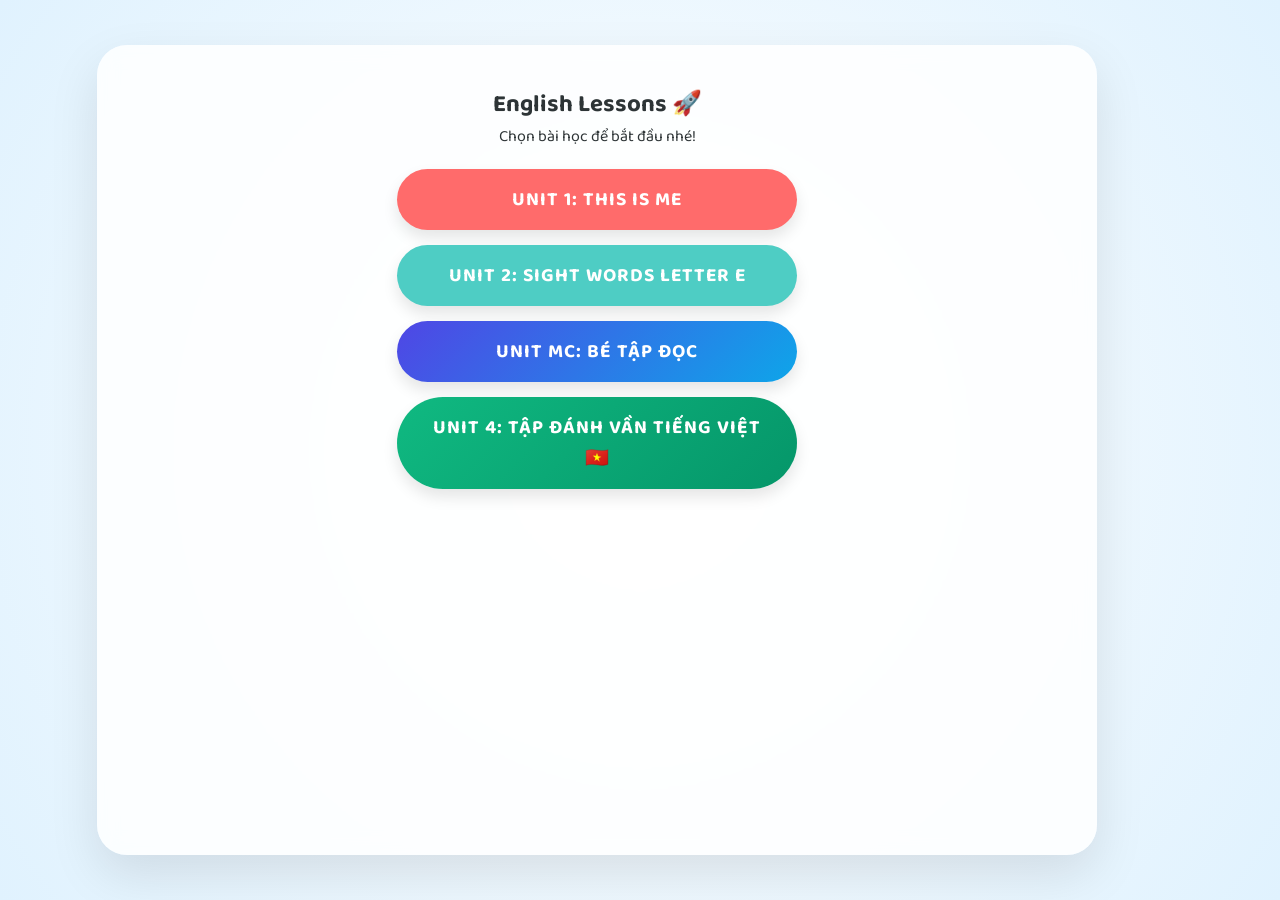
==== commit 83e9988a: "Add Unit 4 - Vietnamese Spelling & Tone Marks Game" ====
--- a/04.English_lesson/index.html
+++ b/04.English_lesson/index.html
@@ -73,6 +73,7 @@
                 <button class="btn primary" onclick="app.selectUnit('unit1')">Unit 1: This is me</button>
                 <button class="btn secondary" onclick="app.selectUnit('unit2')">Unit 2: Sight words letter E</button>
                 <button class="btn accent" onclick="app.selectUnit('unit_mc')" style="background: linear-gradient(135deg, #4f46e5 0%, #0ea5e9 100%); color: white;">Unit MC: Bé Tập Đọc</button>
+                <button class="btn accent" onclick="app.selectUnit('unit4')" style="background: linear-gradient(135deg, #10b981 0%, #059669 100%); color: white;">Unit 4: Tập Đánh Vần Tiếng Việt 🇻🇳</button>
             </div>
         </section>
 
@@ -503,6 +504,187 @@
 
             </div>
 
+
+        <!-- UNIT 4: BÉ TẬP ĐÁNH VẦN & THÊM DẤU TIẾNG VIỆT -->
+        <section id="unit4-view" class="view hidden w-full max-w-4xl mx-auto px-4 text-left box-border">
+            <header class="flex justify-between items-center mb-6">
+                <button class="btn back-btn m-0" onclick="app.showView('home-view')">⬅️ Về Trang Chủ</button>
+                <div id="unit4-pet-avatar-wrap" class="flex items-center gap-2 bg-white/80 backdrop-blur-sm px-4 py-1.5 rounded-full border border-slate-100 shadow-sm cursor-pointer hover:bg-slate-50 transition" onclick="app.showView('pet-room-view')">
+                    <img id="unit4-pet-avatar" src="" alt="Pet" class="w-8 h-8 rounded-full border-2 border-emerald-400">
+                    <span id="unit4-xp-text" class="text-sm font-bold text-slate-700">0 XP</span>
+                </div>
+            </header>
+
+            <div class="text-center mb-8">
+                <h1 class="text-3xl md:text-4xl font-extrabold text-transparent bg-clip-text bg-gradient-to-r from-emerald-600 to-teal-500 m-0 drop-shadow-sm select-none">
+                    🇻🇳 Unit 4: Tập Đánh Vần Tiếng Việt
+                </h1>
+                <p class="text-sm md:text-base text-slate-500 font-bold m-0 mt-1 uppercase tracking-wider select-none">
+                    Học 100 từ vựng gần gũi qua ghép âm và thêm dấu!
+                </p>
+            </div>
+
+            <!-- Mode Selector Tabs for Unit 4 -->
+            <div class="flex gap-3 mb-6 justify-center flex-wrap">
+                <button id="u4-btn-deck" class="px-5 py-2.5 rounded-xl font-bold text-sm text-white border-0 shadow-md cursor-pointer transition active:scale-95" onclick="app.switchU4Mode('deck')" style="background: linear-gradient(135deg, #10b981 0%, #059669 100%);">
+                    📖 Bé Tập Đọc & Đánh Vần
+                </button>
+                <button id="u4-btn-quiz" class="px-5 py-2.5 rounded-xl font-bold text-sm bg-white text-slate-700 border border-slate-200 shadow-sm cursor-pointer transition hover:bg-slate-50 active:scale-95" onclick="app.switchU4Mode('quiz')">
+                    🎮 Thử Tài Thêm Dấu
+                </button>
+            </div>
+
+            <!-- MODE 1: DECK VIEW -->
+            <div id="u4-deck-panel" class="w-full">
+                <div class="grid grid-cols-1 lg:grid-cols-12 gap-6 items-start">
+                    
+                    <!-- Left: Base Word List -->
+                    <div class="lg:col-span-4 bg-white rounded-3xl p-4 shadow-sm border border-slate-100">
+                        <div class="text-xs font-bold text-slate-400 mb-3 uppercase tracking-wider select-none">Chọn từ gốc:</div>
+                        <div id="u4-base-list" class="flex flex-col gap-2 max-h-[420px] overflow-y-auto pr-2">
+                            <!-- Generated by JS -->
+                        </div>
+                    </div>
+
+                    <!-- Right: Large Interactive Card -->
+                    <div class="lg:col-span-8 flex flex-col gap-6">
+                        <div class="bg-gradient-to-b from-emerald-50/60 to-white rounded-3xl border-2 border-emerald-300 p-6 md:p-8 text-center relative overflow-hidden transition-all duration-300 shadow-md">
+                            
+                            <!-- Banner info -->
+                            <div class="absolute top-4 left-4 bg-emerald-100 text-emerald-800 px-3 py-1 rounded-full text-xs font-bold select-none">
+                                🌟 Bé Tập Đọc
+                            </div>
+
+                            <!-- Interactive Card Info -->
+                            <div class="my-6">
+                                <!-- Large Emoji Illustration -->
+                                <div id="u4-card-emoji" class="text-7xl md:text-8xl my-2 filter drop-shadow-md select-none animate-bounce-slow">👨</div>
+                                
+                                <!-- Large Text -->
+                                <div id="u4-card-word" class="text-5xl md:text-6xl font-black text-slate-800 tracking-wide m-0 capitalize select-all">ba</div>
+                                
+                                <!-- Meaning -->
+                                <div id="u4-card-meaning" class="text-lg md:text-xl font-bold text-slate-500 mt-2 select-none">Số ba hoặc Ba (bố)</div>
+                            </div>
+
+                            <!-- Phonics spelling breakdown display -->
+                            <div class="bg-white/95 rounded-2xl p-4 border border-emerald-100 shadow-sm max-w-md mx-auto mb-6">
+                                <div class="text-[10px] text-emerald-600 font-bold uppercase tracking-widest mb-1 select-none">Đánh vần:</div>
+                                <div id="u4-card-spelling" class="text-lg md:text-xl font-black text-emerald-700 tracking-wider m-0 select-none">bờ - a - ba</div>
+                            </div>
+
+                            <!-- Controls -->
+                            <div class="flex justify-center gap-3">
+                                <button onclick="app.speakU4CurrentWord()" class="bg-gradient-to-r from-emerald-500 to-teal-500 hover:from-emerald-600 hover:to-teal-600 active:scale-95 text-white font-bold text-lg px-8 py-3.5 rounded-2xl shadow-lg shadow-emerald-500/30 transition flex items-center gap-3 border-0 cursor-pointer">
+                                    <i class="fa-solid fa-volume-high text-xl"></i>
+                                    <span>Nghe Đọc & Đánh Vần</span>
+                                </button>
+                            </div>
+                        </div>
+
+                        <!-- 6 Tone Marks Selector Panel -->
+                        <div class="bg-white rounded-3xl p-5 shadow-md border border-slate-100 text-center">
+                            <div class="text-xs font-bold text-slate-400 mb-4 uppercase tracking-wider select-none">Thêm dấu thanh để biến đổi từ:</div>
+                            <div class="grid grid-cols-3 md:grid-cols-6 gap-3">
+                                <button id="u4-tone-không" onclick="app.selectU4Tone('không')" class="flex flex-col items-center gap-1 p-3.5 rounded-2xl border-2 border-slate-100 bg-slate-50 hover:bg-slate-100 active:scale-95 transition cursor-pointer">
+                                    <span class="text-xl font-extrabold text-slate-800">a</span>
+                                    <span class="text-[10px] text-slate-500 font-bold">Không dấu</span>
+                                </button>
+                                <button id="u4-tone-sắc" onclick="app.selectU4Tone('sắc')" class="flex flex-col items-center gap-1 p-3.5 rounded-2xl border-2 border-slate-100 bg-slate-50 hover:bg-slate-100 active:scale-95 transition cursor-pointer">
+                                    <span class="text-xl font-extrabold text-slate-800">á</span>
+                                    <span class="text-[10px] text-slate-500 font-bold">Dấu Sắc (´)</span>
+                                </button>
+                                <button id="u4-tone-huyền" onclick="app.selectU4Tone('huyền')" class="flex flex-col items-center gap-1 p-3.5 rounded-2xl border-2 border-slate-100 bg-slate-50 hover:bg-slate-100 active:scale-95 transition cursor-pointer">
+                                    <span class="text-xl font-extrabold text-slate-800">à</span>
+                                    <span class="text-[10px] text-slate-500 font-bold">Dấu Huyền (`)</span>
+                                </button>
+                                <button id="u4-tone-hỏi" onclick="app.selectU4Tone('hỏi')" class="flex flex-col items-center gap-1 p-3.5 rounded-2xl border-2 border-slate-100 bg-slate-50 hover:bg-slate-100 active:scale-95 transition cursor-pointer">
+                                    <span class="text-xl font-extrabold text-slate-800">ả</span>
+                                    <span class="text-[10px] text-slate-500 font-bold">Dấu Hỏi (̉)</span>
+                                </button>
+                                <button id="u4-tone-ngã" onclick="app.selectU4Tone('ngã')" class="flex flex-col items-center gap-1 p-3.5 rounded-2xl border-2 border-slate-100 bg-slate-50 hover:bg-slate-100 active:scale-95 transition cursor-pointer">
+                                    <span class="text-xl font-extrabold text-slate-800">ã</span>
+                                    <span class="text-[10px] text-slate-500 font-bold">Dấu Ngã (~)</span>
+                                </button>
+                                <button id="u4-tone-nặng" onclick="app.selectU4Tone('nặng')" class="flex flex-col items-center gap-1 p-3.5 rounded-2xl border-2 border-slate-100 bg-slate-50 hover:bg-slate-100 active:scale-95 transition cursor-pointer">
+                                    <span class="text-xl font-extrabold text-slate-800">ạ</span>
+                                    <span class="text-[10px] text-slate-500 font-bold">Dấu Nặng (̣)</span>
+                                </button>
+                            </div>
+                        </div>
+
+                    </div>
+                </div>
+            </div>
+
+            <!-- MODE 2: QUIZ VIEW -->
+            <div id="u4-quiz-panel" class="w-full hidden">
+                <div class="max-w-2xl mx-auto bg-white rounded-3xl shadow-lg border border-slate-100 p-6 md:p-8 text-center relative overflow-hidden box-border">
+                    
+                    <!-- Progress Bar -->
+                    <div class="flex justify-between items-center mb-4">
+                        <span class="text-xs font-bold text-slate-400 uppercase tracking-wider select-none">Luyện tập thêm dấu</span>
+                        <span id="u4-quiz-progress-text" class="text-xs font-bold text-slate-500 bg-slate-100 px-3 py-1 rounded-full select-none">Câu hỏi 1 / 10</span>
+                    </div>
+                    <div class="w-full h-2 bg-slate-100 rounded-full mb-6 overflow-hidden">
+                        <div id="u4-quiz-progress-bar" class="h-full bg-emerald-500 transition-all duration-300" style="width: 10%"></div>
+                    </div>
+
+                    <!-- Question Container -->
+                    <div class="my-6">
+                        <!-- Emoji/Illustration -->
+                        <div id="u4-quiz-emoji" class="text-7xl md:text-8xl my-2 filter drop-shadow-md select-none animate-pulse-slow">🍆</div>
+                        
+                        <!-- Missing Mark Word Display -->
+                        <div id="u4-quiz-word-display" class="text-4xl md:text-5xl font-black text-slate-800 tracking-wide m-0 my-3">Quả c<span class="text-red-500 underline decoration-wavy decoration-2">à</span></div>
+                        
+                        <p id="u4-quiz-meaning-display" class="text-base md:text-lg font-bold text-slate-500 m-0">Ý nghĩa: Quả cà tím</p>
+                    </div>
+
+                    <!-- Voice Helper -->
+                    <div class="flex justify-center mb-6">
+                        <button onclick="app.playU4QuizVoice()" class="bg-emerald-50 hover:bg-emerald-100 active:scale-95 text-emerald-700 font-bold px-5 py-2.5 rounded-2xl border border-emerald-200 transition flex items-center gap-2 cursor-pointer">
+                            <i class="fa-solid fa-volume-high text-lg"></i>
+                            <span>Nghe giọng đọc</span>
+                        </button>
+                    </div>
+
+                    <!-- Choices Grid (6 Tone Marks) -->
+                    <div class="text-center mb-6">
+                        <p class="text-xs font-bold text-slate-400 mb-3 uppercase tracking-wider select-none">Bé hãy chọn dấu thanh phù hợp:</p>
+                        <div class="grid grid-cols-3 md:grid-cols-6 gap-3">
+                            <button onclick="app.submitU4QuizAnswer('không')" class="flex flex-col items-center gap-1 p-3.5 rounded-2xl border-2 border-slate-100 bg-slate-50 hover:bg-emerald-50 hover:border-emerald-300 active:scale-95 transition cursor-pointer">
+                                <span class="text-xl font-extrabold text-slate-800">a</span>
+                                <span class="text-[10px] text-slate-500 font-bold">Không dấu</span>
+                            </button>
+                            <button onclick="app.submitU4QuizAnswer('sắc')" class="flex flex-col items-center gap-1 p-3.5 rounded-2xl border-2 border-slate-100 bg-slate-50 hover:bg-emerald-50 hover:border-emerald-300 active:scale-95 transition cursor-pointer">
+                                <span class="text-xl font-extrabold text-slate-800">á</span>
+                                <span class="text-[10px] text-slate-500 font-bold">Dấu Sắc</span>
+                            </button>
+                            <button onclick="app.submitU4QuizAnswer('huyền')" class="flex flex-col items-center gap-1 p-3.5 rounded-2xl border-2 border-slate-100 bg-slate-50 hover:bg-emerald-50 hover:border-emerald-300 active:scale-95 transition cursor-pointer">
+                                <span class="text-xl font-extrabold text-slate-800">à</span>
+                                <span class="text-[10px] text-slate-500 font-bold">Dấu Huyền</span>
+                            </button>
+                            <button onclick="app.submitU4QuizAnswer('hỏi')" class="flex flex-col items-center gap-1 p-3.5 rounded-2xl border-2 border-slate-100 bg-slate-50 hover:bg-emerald-50 hover:border-emerald-300 active:scale-95 transition cursor-pointer">
+                                <span class="text-xl font-extrabold text-slate-800">ả</span>
+                                <span class="text-[10px] text-slate-500 font-bold">Dấu Hỏi</span>
+                            </button>
+                            <button onclick="app.submitU4QuizAnswer('ngã')" class="flex flex-col items-center gap-1 p-3.5 rounded-2xl border-2 border-slate-100 bg-slate-50 hover:bg-emerald-50 hover:border-emerald-300 active:scale-95 transition cursor-pointer">
+                                <span class="text-xl font-extrabold text-slate-800">ã</span>
+                                <span class="text-[10px] text-slate-500 font-bold">Dấu Ngã</span>
+                            </button>
+                            <button onclick="app.submitU4QuizAnswer('nặng')" class="flex flex-col items-center gap-1 p-3.5 rounded-2xl border-2 border-slate-100 bg-slate-50 hover:bg-emerald-50 hover:border-emerald-300 active:scale-95 transition cursor-pointer">
+                                <span class="text-xl font-extrabold text-slate-800">ạ</span>
+                                <span class="text-[10px] text-slate-500 font-bold">Dấu Nặng</span>
+                            </button>
+                        </div>
+                    </div>
+                </div>
+            </div>
+        </section>
+        
+            </div>
+
             <!-- Banner từ vừa đọc -->
             <div id="mcActiveWordBanner" class="fixed bottom-4 left-1/2 -translate-x-1/2 bg-slate-900/90 backdrop-blur-md text-white px-5 py-2.5 rounded-2xl shadow-xl flex items-center gap-3 opacity-0 transition-opacity duration-200 pointer-events-none z-50">
                 <span id="mcActiveWordIcon" class="text-xl"></span>
--- a/04.English_lesson/style.css
+++ b/04.English_lesson/style.css
@@ -1241,3 +1241,36 @@
     transform: scale(1.02);
     box-shadow: 0 4px 12px rgba(245, 158, 11, 0.15);
 }
+
+/* Unit 4 Vietnamese Game Animations & Classes */
+@keyframes bounceSlow {
+  0%, 100% { transform: translateY(0); }
+  50% { transform: translateY(-8px); }
+}
+.animate-bounce-slow {
+  animation: bounceSlow 3s infinite ease-in-out;
+}
+
+@keyframes pulseSlow {
+  0%, 100% { transform: scale(1); opacity: 1; }
+  50% { transform: scale(1.03); opacity: 0.95; }
+}
+.animate-pulse-slow {
+  animation: pulseSlow 4s infinite ease-in-out;
+}
+
+/* Custom scrollbar for base list */
+#u4-base-list::-webkit-scrollbar {
+  width: 6px;
+}
+#u4-base-list::-webkit-scrollbar-track {
+  background: #f1f5f9;
+  border-radius: 10px;
+}
+#u4-base-list::-webkit-scrollbar-thumb {
+  background: #cbd5e1;
+  border-radius: 10px;
+}
+#u4-base-list::-webkit-scrollbar-thumb:hover {
+  background: #94a3b8;
+}
